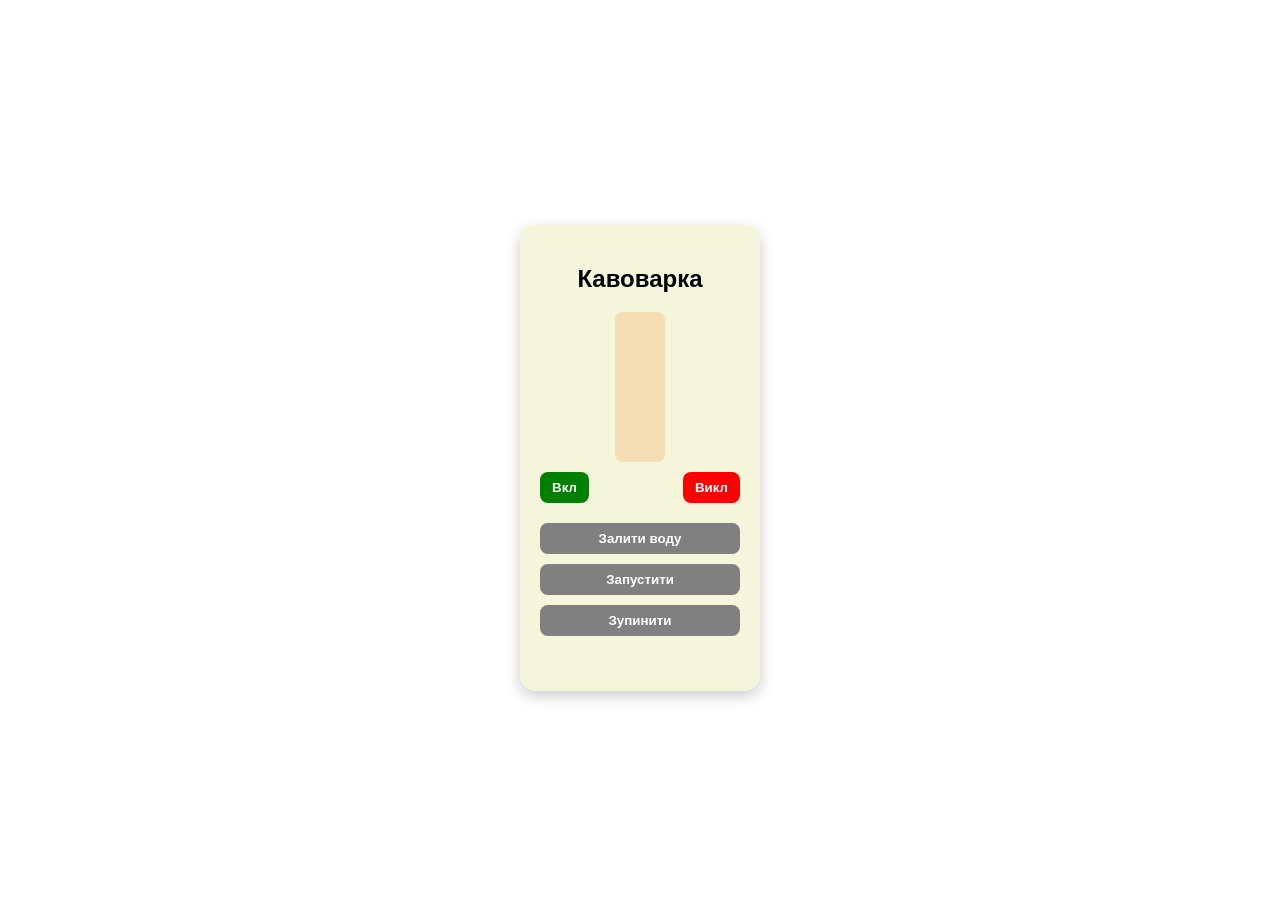
==== HW.html @ fd4b0cd8 "first commit" ====
<!DOCTYPE html>
<html lang="en">
<head>
    <meta charset="UTF-8">
    <meta name="viewport" content="width=device-width, initial-scale=1.0">
    <title>Document</title>
    <style>
        body {
            display: flex;
            justify-content: center;
            align-items: center;
            min-height: 100vh;
            font-family: Arial, sans-serif;
            background: white;
        }
        #coffeeMachine {
            background: beige;
            padding: 20px;
            border-radius: 15px;
            box-shadow: 0 5px 15px rgba(0,0,0,0.2);
            text-align: center;
            width: 200px;
        }
        #waterContainer {
            background: wheat;
            width: 50px;
            height: 150px;
            margin: 0 auto 10px;
            border-radius: 8px;
            position: relative;
            overflow: hidden;
        }
        #waterBox {
            background: skyblue;
            width: 100%;
            height: 0%;
            color: black;
            text-align: center;
            position: absolute;
            bottom: 0;
            line-height: 150px;
            font-weight: bold;
        }
        .toggle-buttons {
            margin-bottom: 15px;
            display: flex;
            justify-content: space-between;
        }
        button {
            padding: 8px 12px;
            border: none;
            border-radius: 8px;
            cursor: pointer;
            font-weight: bold;
            transition: 0.2s;
        }
        button:hover {
            opacity: 0.8;
        }
        #enableBtn {
            background: green;
            color: white;
        }
        #disableBtn {
            background: red;
            color: white;
        }
        #fillWater, #startCoffee, #stopCoffee {
            margin: 5px 0;
            width: 100%;
            background: grey;
            color: white;
        }
        #messageBox {
            margin-top: 10px;
            min-height: 20px;
            font-weight: bold;
            color: grey;
        }
    </style>
</head>
<body>
    <div id="coffeeMachine">
        <h2>Кавоварка</h2>
        <div id="waterContainer">
            <div id="waterBox">0%</div>
        </div>
        <div class="toggle-buttons">
            <button id="enableBtn">Вкл</button>
            <button id="disableBtn">Викл</button>
        </div>
        <button id="fillWater">Залити воду</button>
        <button id="startCoffee">Запустити</button>
        <button id="stopCoffee">Зупинити</button>
        <div id="messageBox"></div>
    </div>

    <script type="module" src="main.js"></script>
</body>
</html>
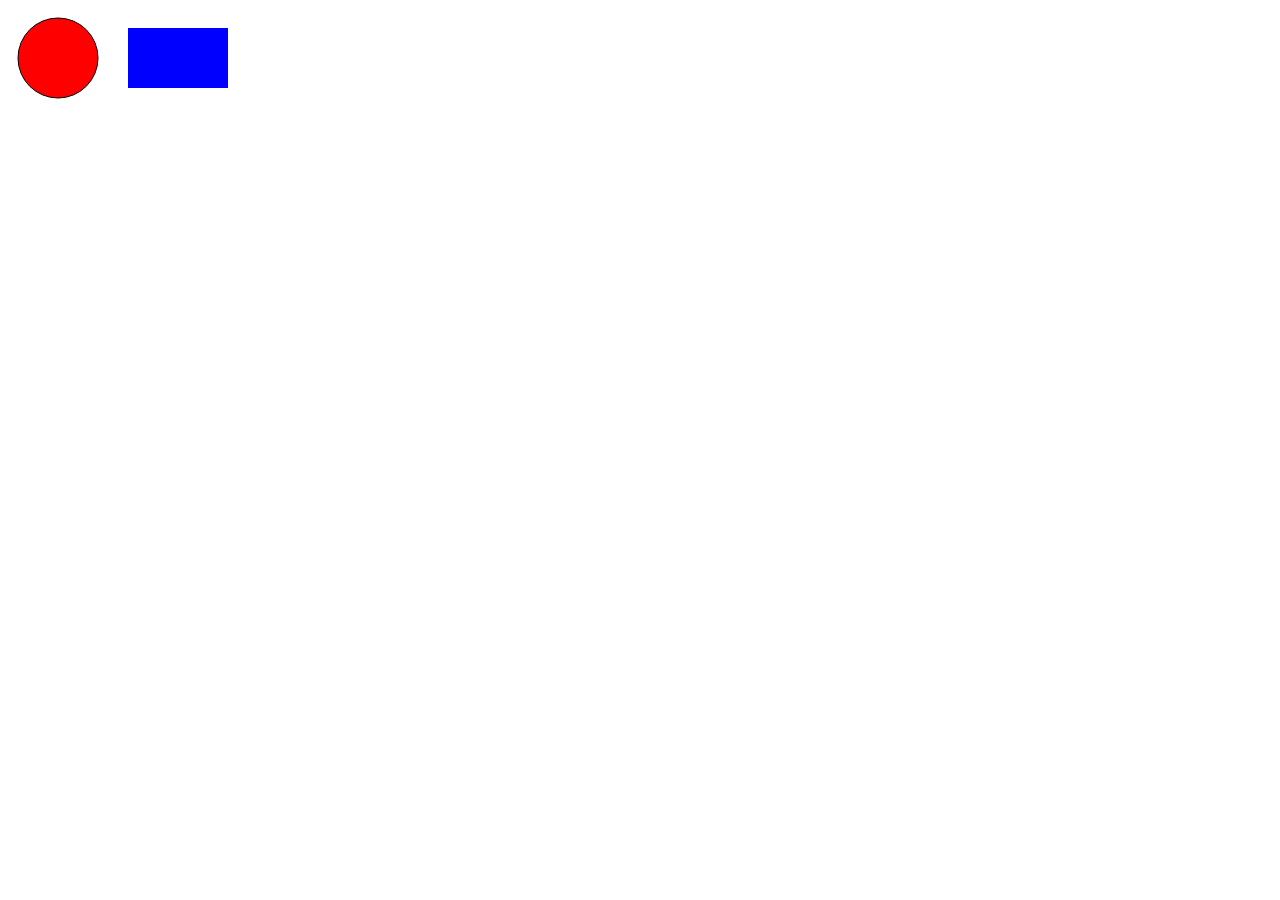
==== commit e0cb08fb: "new project" ====
--- a/HW.html
+++ b/HW.html
@@ -4,97 +4,8 @@
     <meta charset="UTF-8">
     <meta name="viewport" content="width=device-width, initial-scale=1.0">
     <title>Document</title>
-    <style>
-        body {
-            display: flex;
-            justify-content: center;
-            align-items: center;
-            min-height: 100vh;
-            font-family: Arial, sans-serif;
-            background: white;
-        }
-        #coffeeMachine {
-            background: beige;
-            padding: 20px;
-            border-radius: 15px;
-            box-shadow: 0 5px 15px rgba(0,0,0,0.2);
-            text-align: center;
-            width: 200px;
-        }
-        #waterContainer {
-            background: wheat;
-            width: 50px;
-            height: 150px;
-            margin: 0 auto 10px;
-            border-radius: 8px;
-            position: relative;
-            overflow: hidden;
-        }
-        #waterBox {
-            background: skyblue;
-            width: 100%;
-            height: 0%;
-            color: black;
-            text-align: center;
-            position: absolute;
-            bottom: 0;
-            line-height: 150px;
-            font-weight: bold;
-        }
-        .toggle-buttons {
-            margin-bottom: 15px;
-            display: flex;
-            justify-content: space-between;
-        }
-        button {
-            padding: 8px 12px;
-            border: none;
-            border-radius: 8px;
-            cursor: pointer;
-            font-weight: bold;
-            transition: 0.2s;
-        }
-        button:hover {
-            opacity: 0.8;
-        }
-        #enableBtn {
-            background: green;
-            color: white;
-        }
-        #disableBtn {
-            background: red;
-            color: white;
-        }
-        #fillWater, #startCoffee, #stopCoffee {
-            margin: 5px 0;
-            width: 100%;
-            background: grey;
-            color: white;
-        }
-        #messageBox {
-            margin-top: 10px;
-            min-height: 20px;
-            font-weight: bold;
-            color: grey;
-        }
-    </style>
 </head>
 <body>
-    <div id="coffeeMachine">
-        <h2>Кавоварка</h2>
-        <div id="waterContainer">
-            <div id="waterBox">0%</div>
-        </div>
-        <div class="toggle-buttons">
-            <button id="enableBtn">Вкл</button>
-            <button id="disableBtn">Викл</button>
-        </div>
-        <button id="fillWater">Залити воду</button>
-        <button id="startCoffee">Запустити</button>
-        <button id="stopCoffee">Зупинити</button>
-        <div id="messageBox"></div>
-    </div>
-
     <script type="module" src="main.js"></script>
 </body>
 </html>
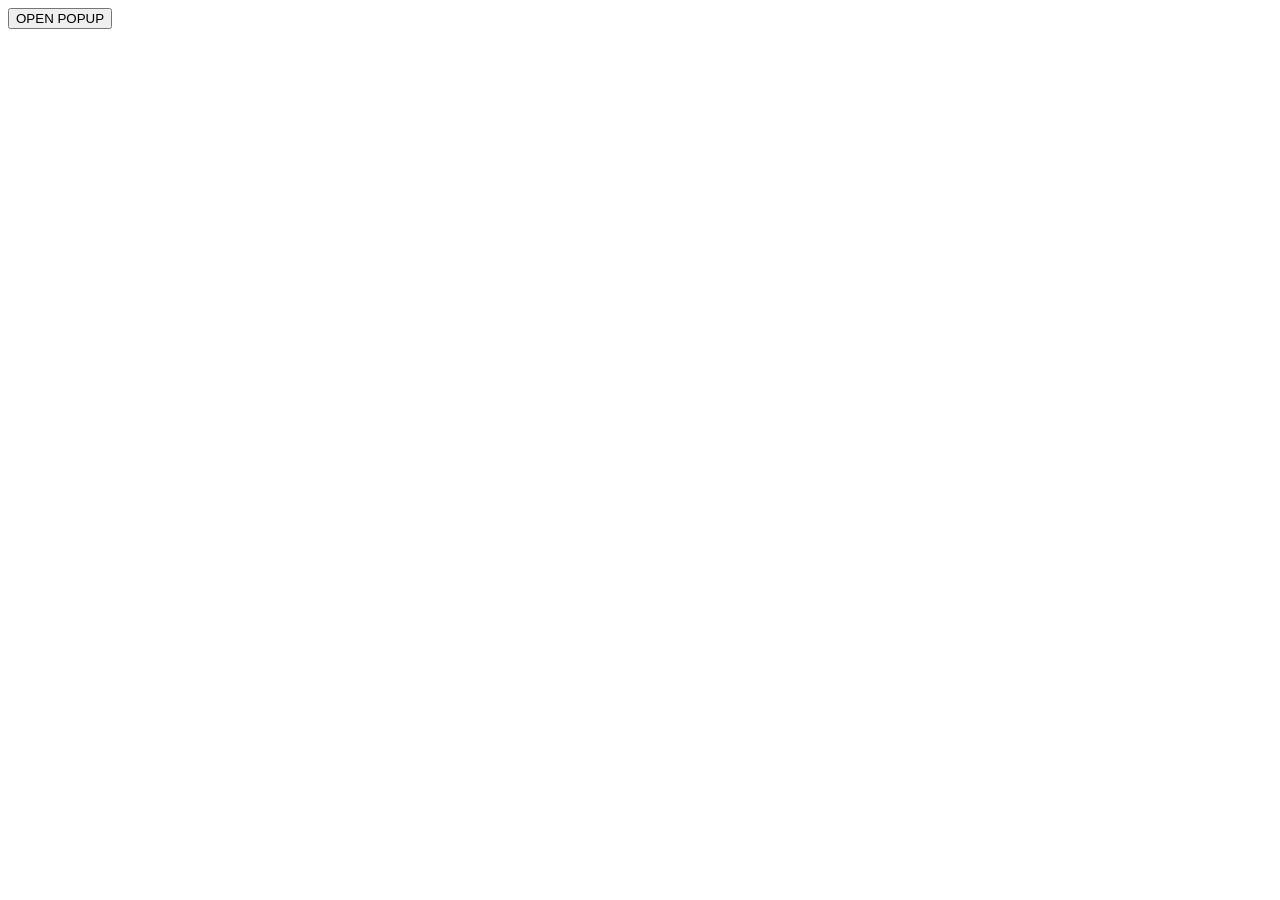
==== commit 3af8952f: "new project" ====
--- a/HW.html
+++ b/HW.html
@@ -6,6 +6,7 @@
     <title>Document</title>
 </head>
 <body>
+    <button id="open">OPEN POPUP</button>
     <script type="module" src="main.js"></script>
 </body>
 </html>
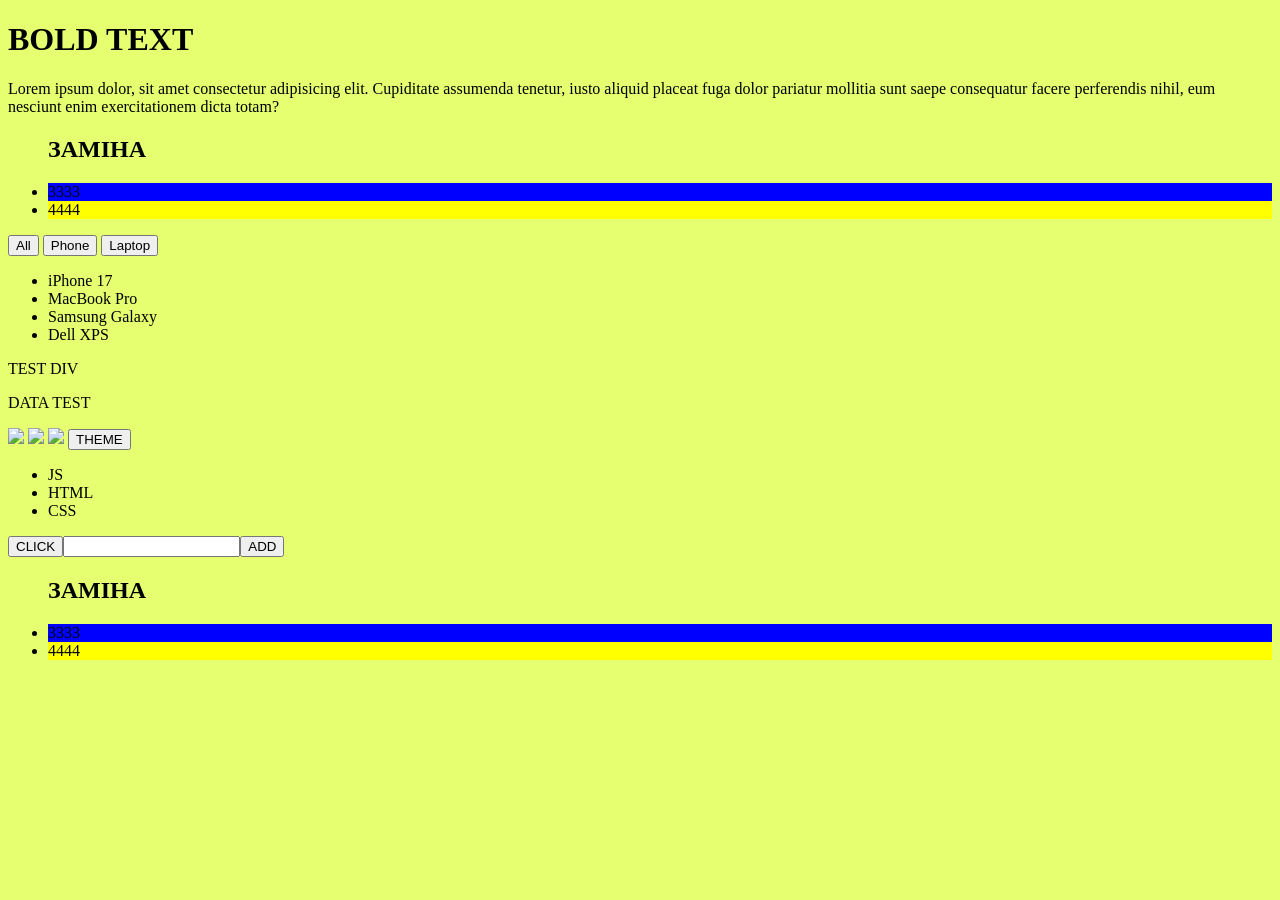
==== commit 559a5f3d: "new project" ====
--- a/HW.html
+++ b/HW.html
@@ -4,9 +4,53 @@
     <meta charset="UTF-8">
     <meta name="viewport" content="width=device-width, initial-scale=1.0">
     <title>Document</title>
+    <style>
+        body{
+            background-color: rgb(229, 255, 112);
+        }
+        .dark{
+            background-color: black;
+            color: white;
+        }
+        img{
+            transition: 0.3s;
+        }
+
+        .big{
+            transform: scale(2);
+        }
+    </style>
 </head>
 <body>
-    <button id="open">OPEN POPUP</button>
-    <script type="module" src="main.js"></script>
+    <p>Lorem ipsum <i>dolor</i>, sit amet consectetur adipisicing elit. Cupiditate assumenda tenetur, iusto aliquid placeat fuga dolor pariatur mollitia sunt saepe consequatur facere perferendis nihil, eum nesciunt enim exercitationem dicta totam?</p>
+    <p>Lorem ipsum dolor, sit amet consectetur adipisicing elit. Cupiditate assumenda tenetur, iusto aliquid placeat fuga dolor pariatur mollitia sunt saepe consequatur facere perferendis nihil, eum nesciunt enim exercitationem dicta totam?</p>
+
+    <ul id="list">
+    <li>1111</li>
+    <li>2222</li>
+    <li>3333</li>
+    <li>4444</li>
+    </ul>
+
+    <!--Фільтр-->
+    <div>
+        <button data-filter="all">All</button>
+        <button data-filter="phone">Phone</button>
+        <button data-filter="laptop">Laptop</button>
+    </div>
+    <ul id = "product-list">
+        <li data-category = "phone">iPhone 17</li>
+        <li data-category="laptop">MacBook Pro</li>
+        <li data-category="phone">Samsung Galaxy</li>
+        <li data-category="laptop">Dell XPS</li>
+    </ul>
+    <div class="container">
+    <div>TEST DIV</div>
+    </div>
+    <p data-test="123">DATA TEST</p>
+    <img src="https://cdn-icons-png.flaticon.com/256/7603/7603322.png" />
+    <img src="https://cdn-icons-png.flaticon.com/256/7603/7603322.png" />
+    <img src="https://cdn-icons-png.flaticon.com/256/7603/7603322.png" />
+    <script src="script.js"></script>
 </body>
 </html>
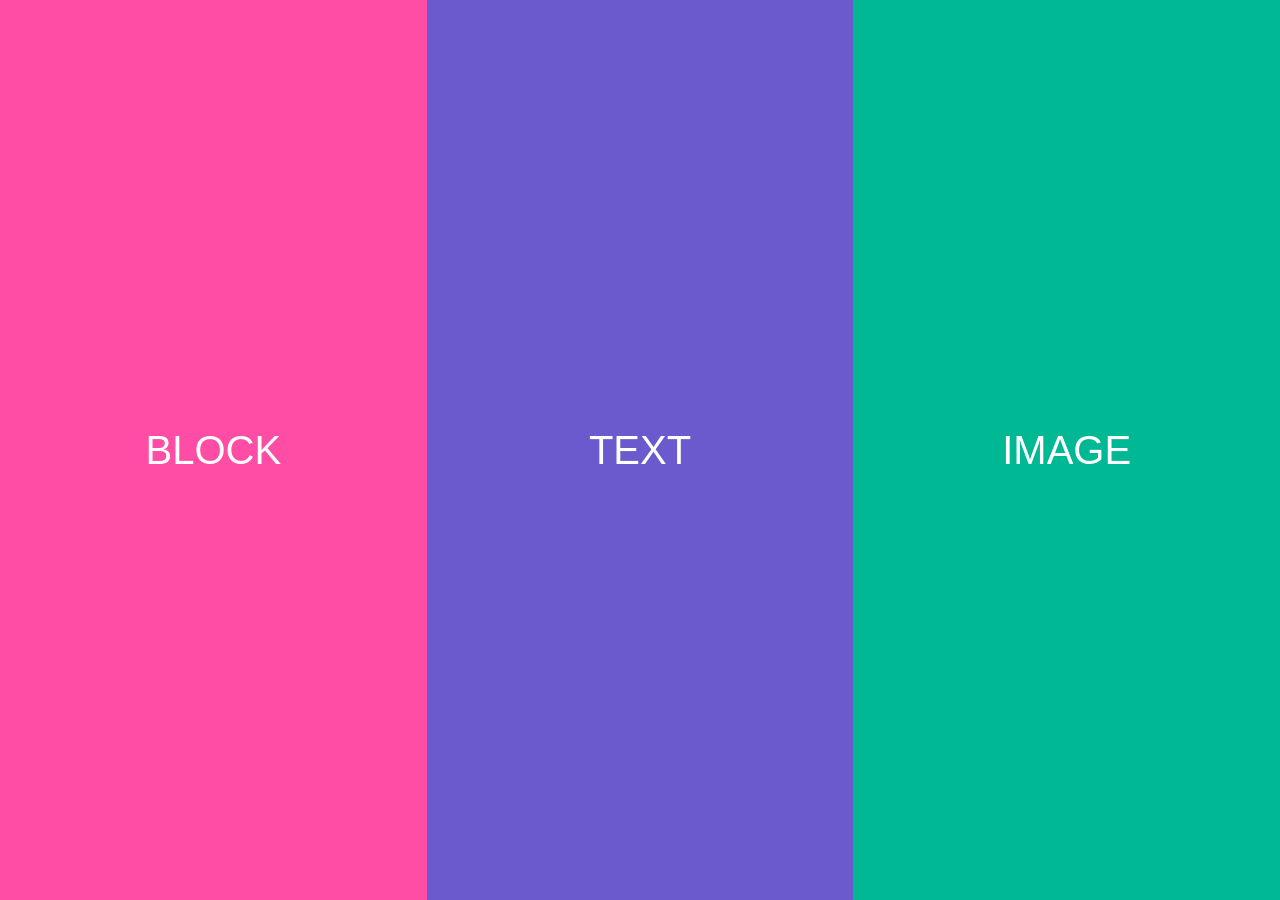
==== commit 01b507ed: "new project" ====
--- a/HW.html
+++ b/HW.html
@@ -1,56 +1,44 @@
 <!DOCTYPE html>
-<html lang="en">
+<html lang="uk">
 <head>
     <meta charset="UTF-8">
     <meta name="viewport" content="width=device-width, initial-scale=1.0">
     <title>Document</title>
     <style>
         body{
-            background-color: rgb(229, 255, 112);
+            margin:0;
+            height:100vh;
+            display:flex;
+            font-family:Arial;
         }
-        .dark{
-            background-color: black;
-            color: white;
+        .btn{
+            flex:1;
+            display:flex;
+            justify-content:center;
+            align-items:center;
+            font-size:40px;
+            text-decoration:none;
+            color:white;
+            transition:0.3s;
         }
-        img{
-            transition: 0.3s;
+        .btn:hover{
+            transform:scale(0.98);
+            filter:brightness(120%);
         }
-
-        .big{
-            transform: scale(2);
+        .block{
+            background:#ff4da6;
+        }
+        .text{
+            background:#6a5acd;
+        }
+        .image{
+            background:#00b894;
         }
     </style>
 </head>
 <body>
-    <p>Lorem ipsum <i>dolor</i>, sit amet consectetur adipisicing elit. Cupiditate assumenda tenetur, iusto aliquid placeat fuga dolor pariatur mollitia sunt saepe consequatur facere perferendis nihil, eum nesciunt enim exercitationem dicta totam?</p>
-    <p>Lorem ipsum dolor, sit amet consectetur adipisicing elit. Cupiditate assumenda tenetur, iusto aliquid placeat fuga dolor pariatur mollitia sunt saepe consequatur facere perferendis nihil, eum nesciunt enim exercitationem dicta totam?</p>
-
-    <ul id="list">
-    <li>1111</li>
-    <li>2222</li>
-    <li>3333</li>
-    <li>4444</li>
-    </ul>
-
-    <!--Фільтр-->
-    <div>
-        <button data-filter="all">All</button>
-        <button data-filter="phone">Phone</button>
-        <button data-filter="laptop">Laptop</button>
-    </div>
-    <ul id = "product-list">
-        <li data-category = "phone">iPhone 17</li>
-        <li data-category="laptop">MacBook Pro</li>
-        <li data-category="phone">Samsung Galaxy</li>
-        <li data-category="laptop">Dell XPS</li>
-    </ul>
-    <div class="container">
-    <div>TEST DIV</div>
-    </div>
-    <p data-test="123">DATA TEST</p>
-    <img src="https://cdn-icons-png.flaticon.com/256/7603/7603322.png" />
-    <img src="https://cdn-icons-png.flaticon.com/256/7603/7603322.png" />
-    <img src="https://cdn-icons-png.flaticon.com/256/7603/7603322.png" />
-    <script src="script.js"></script>
+    <a href="div.html" class="btn block">BLOCK</a>
+    <a href="text.html" class="btn text">TEXT</a>
+    <a href="image.html" class="btn image">IMAGE</a>
 </body>
 </html>
